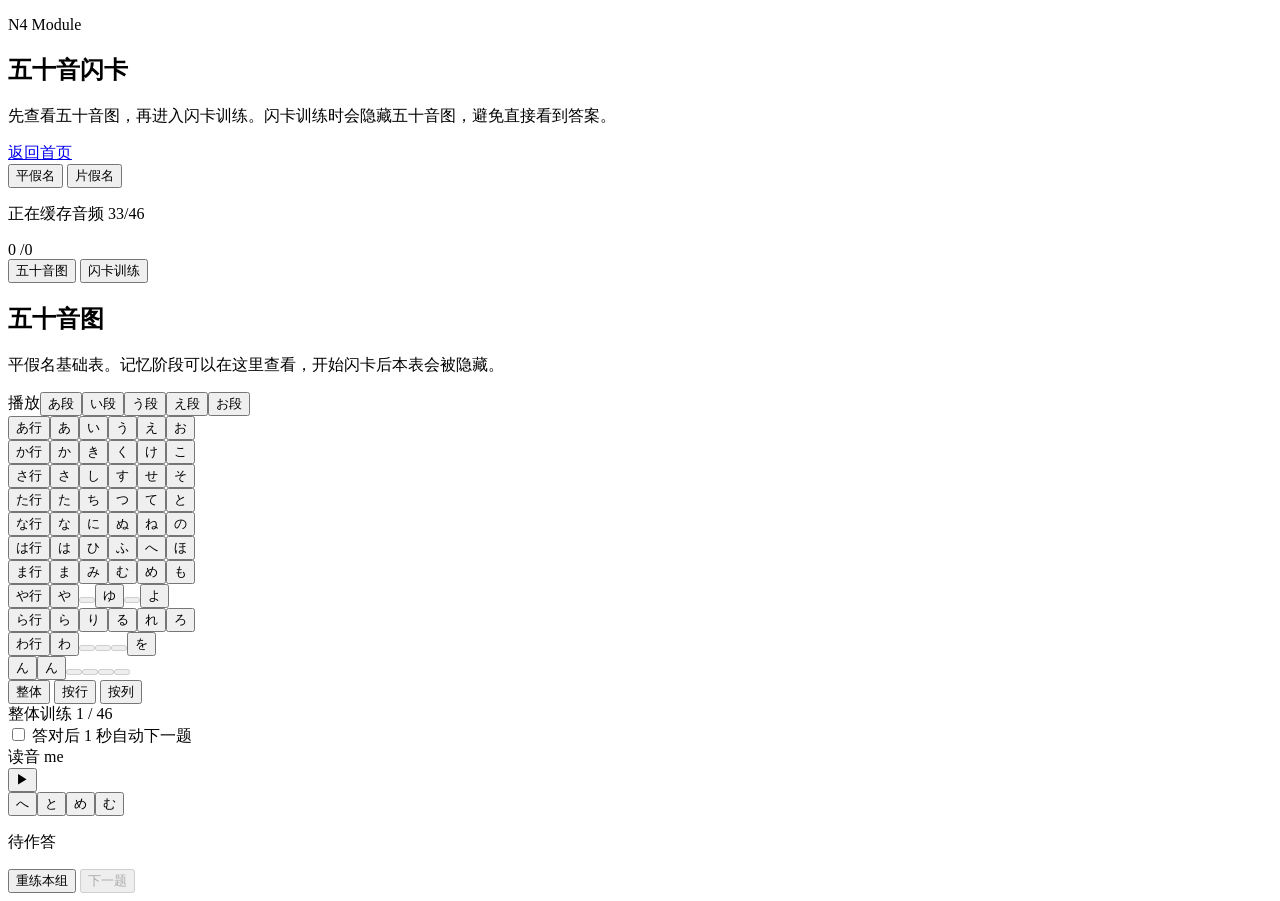
==== kana.html @ 769cec7f "Initial commit" ====
<!doctype html>
<html lang="zh-CN">
  <head>
    <meta charset="UTF-8" />
    <meta name="viewport" content="width=device-width, initial-scale=1.0" />
    <meta name="theme-color" content="#f5efe4" />
    <title>五十音闪卡 - 日本留学一站通</title>
    <link rel="stylesheet" href="../study_abroad_portal/web/portal.css" />
  </head>
  <body>
    <main class="shell kana-shell">
      <section class="panel module-panel kana-page" aria-label="五十音与发音练习">
        <div class="module-panel-head">
          <div>
            <p class="section-kicker">N4 Module</p>
            <h1>五十音闪卡</h1>
            <p>先查看五十音图，再进入闪卡训练。闪卡训练时会隐藏五十音图，避免直接看到答案。</p>
          </div>
          <div class="kana-top-actions">
            <a class="ghost-action" href="../index.html">返回首页</a>
            <div class="script-toggle" role="group" aria-label="假名显示切换">
              <button class="script-button is-active" type="button" data-kana-script="hiragana">平假名</button>
              <button class="script-button" type="button" data-kana-script="katakana">片假名</button>
            </div>
            <p class="cache-status" id="cacheStatus">音频缓存准备中...</p>
            <div class="score-box" aria-label="答题统计">
              <span id="correctCount">0</span>
              <span id="answeredCount">/0</span>
            </div>
          </div>
        </div>

        <div class="kana-section-tabs" role="tablist" aria-label="五十音页面分区">
          <button class="section-tab is-active" type="button" data-kana-section="chart">五十音图</button>
          <button class="section-tab" type="button" data-kana-section="flashcard">闪卡训练</button>
        </div>

        <div class="kana-sections">
          <section class="kana-chart-section" id="chartSection" aria-label="五十音图">
            <div class="section-panel-head">
              <div>
                <h2>五十音图</h2>
                <p>平假名基础表。记忆阶段可以在这里查看，开始闪卡后本表会被隐藏。</p>
              </div>
            </div>

            <section class="kana-table" aria-label="五十音表">
              <div id="kanaTable"></div>
            </section>
          </section>

          <section class="practice-panel kana-flashcard-section is-hidden" id="flashcardSection" aria-label="五十音闪卡训练">
            <div class="answer-effect" id="answerEffect" aria-hidden="true"></div>

            <div class="mode-tabs" role="tablist" aria-label="训练模式">
              <button class="mode-tab is-active" type="button" data-kana-mode="all">整体</button>
              <button class="mode-tab" type="button" data-kana-mode="row">按行</button>
              <button class="mode-tab" type="button" data-kana-mode="column">按列</button>
            </div>

            <div class="filter-scroll is-hidden" id="filterScroll">
              <div class="filter-track" id="filterTrack"></div>
            </div>

            <div class="card-head">
              <span id="scopeLabel">整体训练</span>
              <span id="progressText">1 / 46</span>
            </div>

            <label class="auto-next-toggle">
              <input id="autoNextToggle" type="checkbox" />
              <span>答对后 1 秒自动下一题</span>
            </label>

            <div class="prompt">
              <div>
                <span class="prompt-label">读音</span>
                <span class="sound-mark" id="soundMark">?</span>
              </div>
              <button class="play-button" id="playButton" type="button" aria-label="播放读音">
                <span aria-hidden="true">▶</span>
              </button>
            </div>

            <div class="answer-grid" id="answerGrid"></div>

            <p class="feedback" id="feedbackText">待作答</p>

            <div class="actions">
              <button class="secondary-button" id="resetButton" type="button">重练本组</button>
              <button class="primary-button" id="nextButton" type="button" disabled>下一题</button>
            </div>
          </section>
        </div>
      </section>
    </main>

    <script src="web/kana.js"></script>
  </body>
</html>
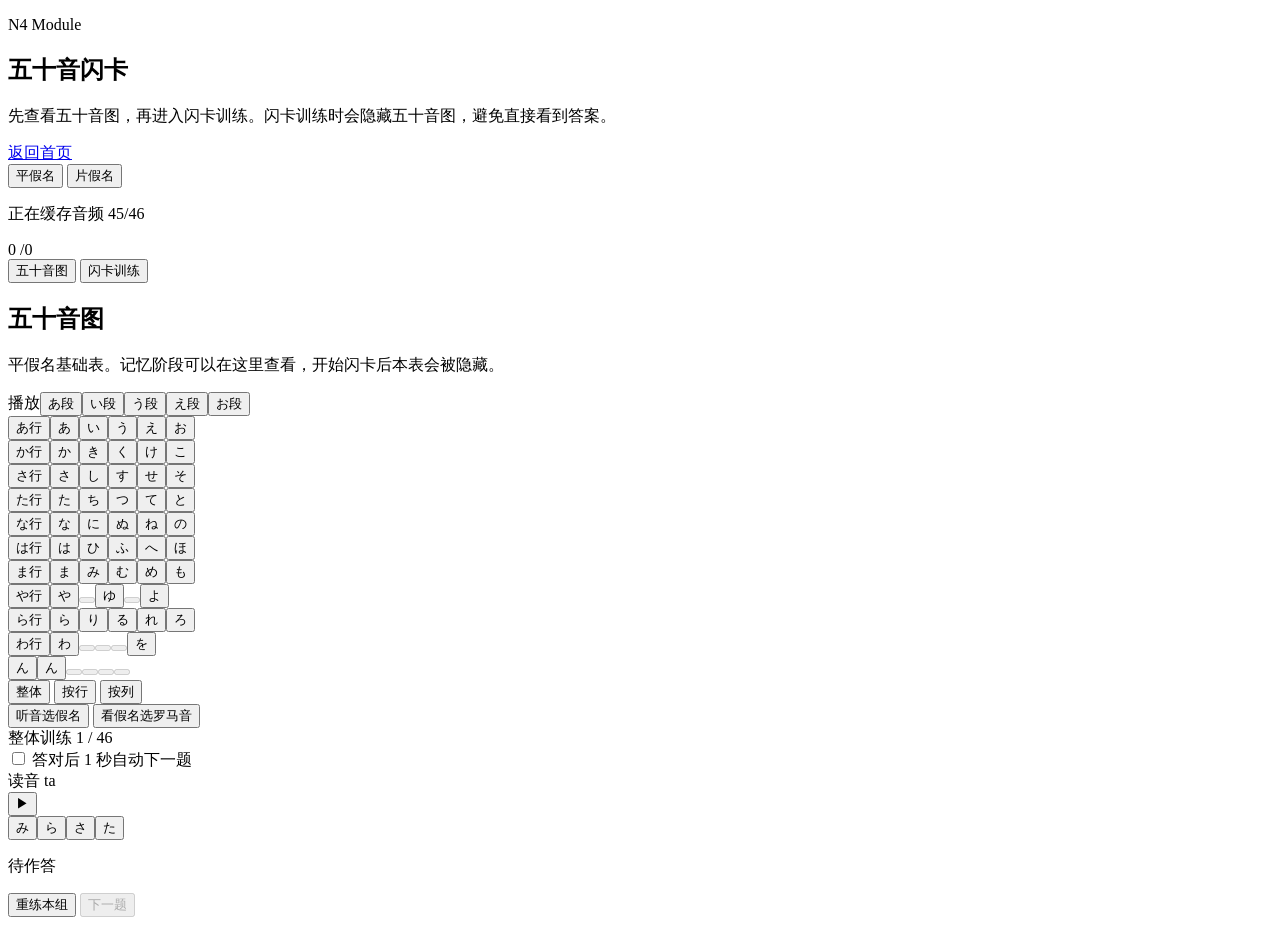
==== commit 8117f867: "Add Kana-to-Romaji training mode for both Web and WeChat Mini Program" ====
--- a/kana.html
+++ b/kana.html
@@ -58,6 +58,11 @@
               <button class="mode-tab" type="button" data-kana-mode="column">按列</button>
             </div>
 
+            <div class="qtype-tabs" role="tablist" aria-label="题型切换">
+              <button class="qtype-tab is-active" type="button" data-kana-qtype="romaji-to-kana">听音选假名</button>
+              <button class="qtype-tab" type="button" data-kana-qtype="kana-to-romaji">看假名选罗马音</button>
+            </div>
+
             <div class="filter-scroll is-hidden" id="filterScroll">
               <div class="filter-track" id="filterTrack"></div>
             </div>
@@ -74,7 +79,7 @@
 
             <div class="prompt">
               <div>
-                <span class="prompt-label">读音</span>
+                <span class="prompt-label" id="promptLabel">读音</span>
                 <span class="sound-mark" id="soundMark">?</span>
               </div>
               <button class="play-button" id="playButton" type="button" aria-label="播放读音">
